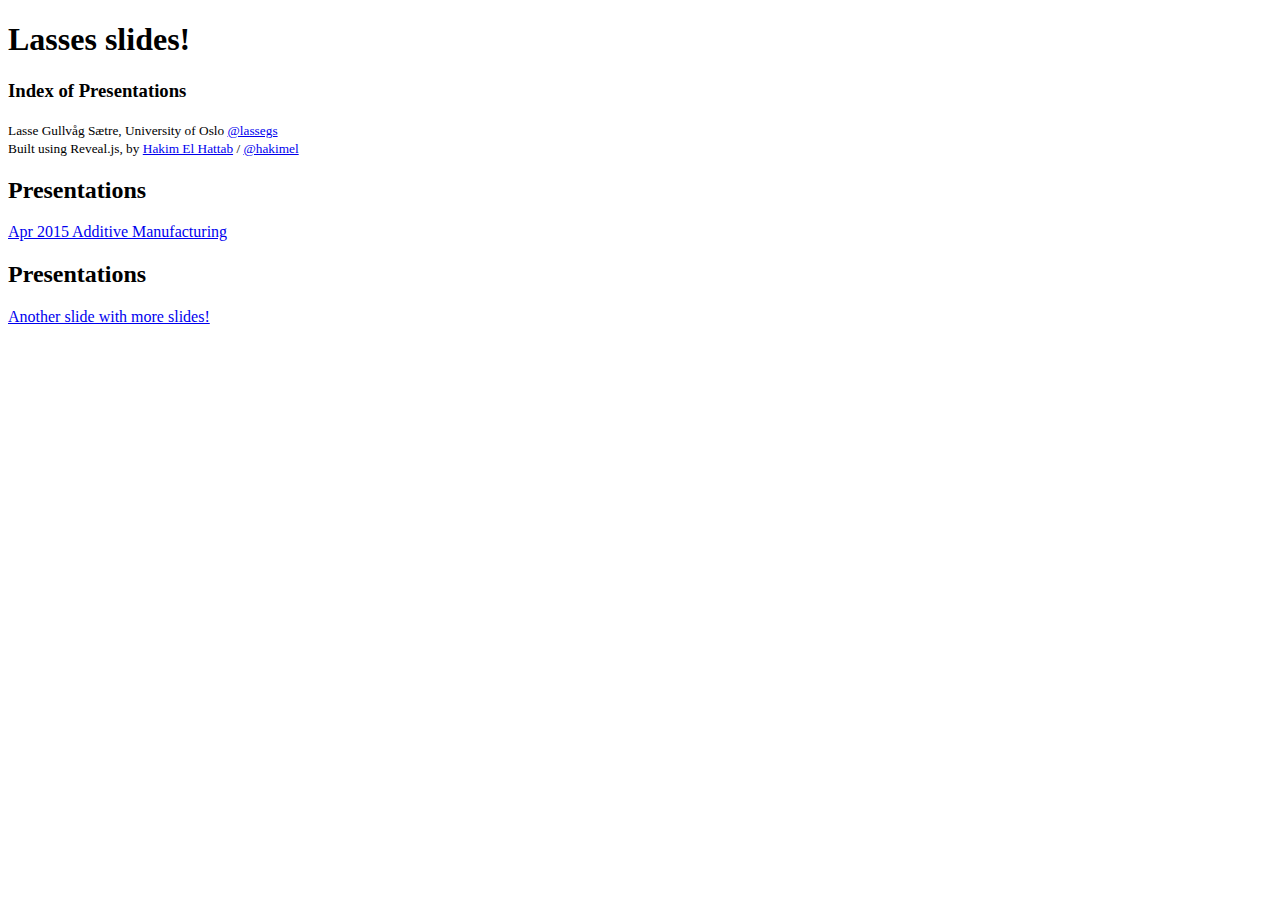
==== index.html @ 58d63dac "Personalized" ====
<!doctype html>
<html lang="en">

	<head>
		<meta charset="utf-8">

		<title>Shawn Graham</title>

		<meta name="description" content="Made with Reveal.JS, A framework for easily creating beautiful presentations using HTML, by Hakim El Hattab">
		<meta name="author" content="Shawn Graham">

		<meta name="apple-mobile-web-app-capable" content="yes" />
		<meta name="apple-mobile-web-app-status-bar-style" content="black-translucent" />

		<meta name="viewport" content="width=device-width, initial-scale=1.0, maximum-scale=1.0, user-scalable=no">

		<link rel="stylesheet" href="css/reveal.min.css">
		<link rel="stylesheet" href="css/theme/default.css" id="night">

		<!-- For syntax highlighting -->
		<link rel="stylesheet" href="lib/css/zenburn.css">

		<!-- If the query includes 'print-pdf', include the PDF print sheet -->
		<script>
			if( window.location.search.match( /print-pdf/gi ) ) {
				var link = document.createElement( 'link' );
				link.rel = 'stylesheet';
				link.type = 'text/css';
				link.href = 'css/print/pdf.css';
				document.getElementsByTagName( 'head' )[0].appendChild( link );
			}
		</script>

		<!--[if lt IE 9]>
		<script src="lib/js/html5shiv.js"></script>
		<![endif]-->
	</head>

	<body>

		<div class="reveal">

			<!-- Any section element inside of this container is displayed as a slide -->
			<div class="slides">
				<section>
					<h1>Lasses slides!</h1>
					<h3>Index of Presentations</h3>
					<p>
						<small>Lasse Gullvåg Sætre, University of Oslo <a href="http://twitter.com/lassegs">@lassegs</a></small>
						<br>
						<small>Built using Reveal.js, by <a href="http://hakim.se">Hakim El Hattab</a> / <a href="http://twitter.com/hakimel">@hakimel</a></small>
					</p>
				</section>

				<section>
					<h2>Presentations</h2>
					<p>
						<a href="http://folk.uio.no/lassegsa/presentations/additivmanufaktur.html">Apr 2015 Additive Manufacturing </a>
					</p>	

					
				</section>
				<section>
					<h2>Presentations</h2>
					<p><a href="#">Another slide with more slides!</a>
					</p>
					
				</section>
				
			</div>

		</div>

		<script src="lib/js/head.min.js"></script>
		<script src="js/reveal.min.js"></script>

		<script>

			// Full list of configuration options available here:
			// https://github.com/hakimel/reveal.js#configuration
			Reveal.initialize({
				controls: true,
				progress: true,
				history: true,
				center: true,

				theme: Reveal.getQueryHash().theme, // available themes are in /css/theme
				transition: Reveal.getQueryHash().transition || 'default', // default/cube/page/concave/zoom/linear/fade/none

				// Parallax scrolling
				parallaxBackgroundImage: 'https://s3.amazonaws.com/hakim-static/reveal-js/reveal-parallax-1.jpg',
				parallaxBackgroundSize: '2100px 900px',

				// Optional libraries used to extend on reveal.js
				dependencies: [
					{ src: 'lib/js/classList.js', condition: function() { return !document.body.classList; } },
					{ src: 'plugin/markdown/marked.js', condition: function() { return !!document.querySelector( '[data-markdown]' ); } },
					{ src: 'plugin/markdown/markdown.js', condition: function() { return !!document.querySelector( '[data-markdown]' ); } },
					{ src: 'plugin/highlight/highlight.js', async: true, callback: function() { hljs.initHighlightingOnLoad(); } },
					{ src: 'plugin/zoom-js/zoom.js', async: true, condition: function() { return !!document.body.classList; } },
					{ src: 'plugin/notes/notes.js', async: true, condition: function() { return !!document.body.classList; } }
				]
			});

		</script>

	</body>
</html>
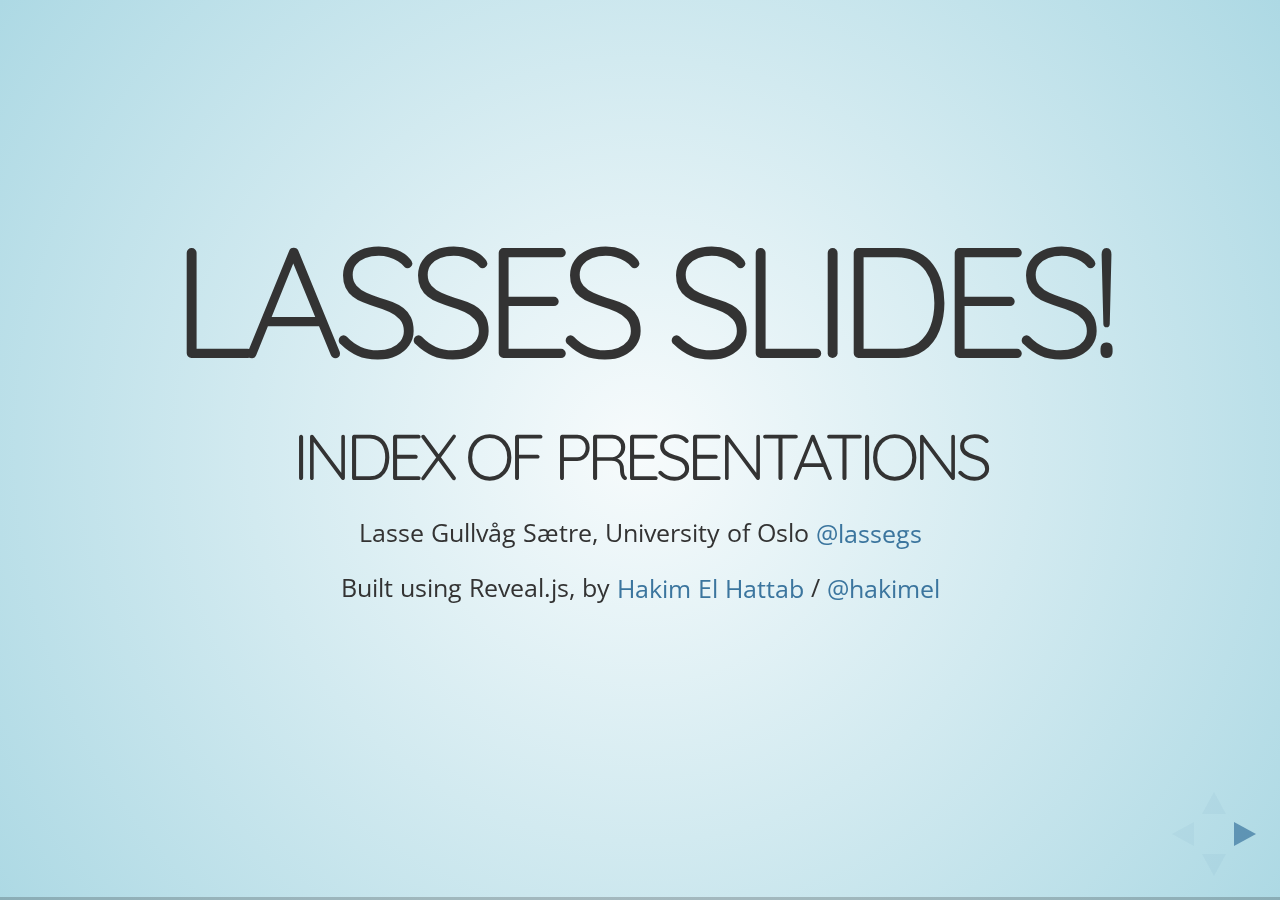
==== commit 5867f131: "fixed presentaitons index.html paths to css" ====
--- a/index.html
+++ b/index.html
@@ -4,10 +4,10 @@
 	<head>
 		<meta charset="utf-8">
 
-		<title>Shawn Graham</title>
+		<title>Lasse Gullvåg Sætre</title>
 
 		<meta name="description" content="Made with Reveal.JS, A framework for easily creating beautiful presentations using HTML, by Hakim El Hattab">
-		<meta name="author" content="Shawn Graham">
+		<meta name="author" content="Lasse Gullvåg Sætre">
 
 		<meta name="apple-mobile-web-app-capable" content="yes" />
 		<meta name="apple-mobile-web-app-status-bar-style" content="black-translucent" />
@@ -15,7 +15,7 @@
 		<meta name="viewport" content="width=device-width, initial-scale=1.0, maximum-scale=1.0, user-scalable=no">
 
 		<link rel="stylesheet" href="css/reveal.min.css">
-		<link rel="stylesheet" href="css/theme/default.css" id="night">
+			<link rel="stylesheet" href="css/theme/sky.css" id="theme">
 
 		<!-- For syntax highlighting -->
 		<link rel="stylesheet" href="lib/css/zenburn.css">
@@ -88,8 +88,8 @@
 				transition: Reveal.getQueryHash().transition || 'default', // default/cube/page/concave/zoom/linear/fade/none
 
 				// Parallax scrolling
-				parallaxBackgroundImage: 'https://s3.amazonaws.com/hakim-static/reveal-js/reveal-parallax-1.jpg',
-				parallaxBackgroundSize: '2100px 900px',
+				parallaxBackgroundImage: 'http://s006.radikal.ru/i215/1010/ec/c29bf435b98b.jpg',
+				parallaxBackgroundSize: '2100px',
 
 				// Optional libraries used to extend on reveal.js
 				dependencies: [
--- a/css/theme/sky.css
+++ b/css/theme/sky.css
@@ -0,0 +1,294 @@
+/**
+ * Sky theme for reveal.js.
+ *
+ * Copyright (C) 2011-2012 Hakim El Hattab, http://hakim.se
+ */
+@import url(https://fonts.googleapis.com/css?family=Quicksand:400,700,400italic,700italic);
+@import url(https://fonts.googleapis.com/css?family=Open+Sans:400italic,700italic,400,700);
+.reveal a {
+  line-height: 1.3em; }
+
+/*********************************************
+ * GLOBAL STYLES
+ *********************************************/
+body {
+  background: #add9e4;
+  background: -moz-radial-gradient(center, circle cover, #f7fbfc 0%, #add9e4 100%);
+  background: -webkit-gradient(radial, center center, 0px, center center, 100%, color-stop(0%, #f7fbfc), color-stop(100%, #add9e4));
+  background: -webkit-radial-gradient(center, circle cover, #f7fbfc 0%, #add9e4 100%);
+  background: -o-radial-gradient(center, circle cover, #f7fbfc 0%, #add9e4 100%);
+  background: -ms-radial-gradient(center, circle cover, #f7fbfc 0%, #add9e4 100%);
+  background: radial-gradient(center, circle cover, #f7fbfc 0%, #add9e4 100%);
+  background-color: #f7fbfc; }
+
+.reveal {
+  font-family: "Open Sans", sans-serif;
+  font-size: 36px;
+  font-weight: normal;
+  color: #333; }
+
+::selection {
+  color: #fff;
+  background: #134674;
+  text-shadow: none; }
+
+.reveal .slides > section,
+.reveal .slides > section > section {
+  line-height: 1.3;
+  font-weight: inherit; }
+
+/*********************************************
+ * HEADERS
+ *********************************************/
+.reveal h1,
+.reveal h2,
+.reveal h3,
+.reveal h4,
+.reveal h5,
+.reveal h6 {
+  margin: 0 0 20px 0;
+  color: #333;
+  font-family: "Quicksand", sans-serif;
+  font-weight: normal;
+  line-height: 1.2;
+  letter-spacing: -0.08em;
+  text-transform: uppercase;
+  text-shadow: none;
+  word-wrap: break-word; }
+
+.reveal h1 {
+  font-size: 3.77em; }
+
+.reveal h2 {
+  font-size: 2.11em; }
+
+.reveal h3 {
+  font-size: 1.55em; }
+
+.reveal h4 {
+  font-size: 1em; }
+
+.reveal h1 {
+  text-shadow: none; }
+
+/*********************************************
+ * OTHER
+ *********************************************/
+.reveal p {
+  margin: 20px 0;
+  line-height: 1.3; }
+
+/* Ensure certain elements are never larger than the slide itself */
+.reveal img,
+.reveal video,
+.reveal iframe {
+  max-width: 95%;
+  max-height: 95%; }
+
+.reveal strong,
+.reveal b {
+  font-weight: bold; }
+
+.reveal em {
+  font-style: italic; }
+
+.reveal ol,
+.reveal dl,
+.reveal ul {
+  display: inline-block;
+  text-align: left;
+  margin: 0 0 0 1em; }
+
+.reveal ol {
+  list-style-type: decimal; }
+
+.reveal ul {
+  list-style-type: disc; }
+
+.reveal ul ul {
+  list-style-type: square; }
+
+.reveal ul ul ul {
+  list-style-type: circle; }
+
+.reveal ul ul,
+.reveal ul ol,
+.reveal ol ol,
+.reveal ol ul {
+  display: block;
+  margin-left: 40px; }
+
+.reveal dt {
+  font-weight: bold; }
+
+.reveal dd {
+  margin-left: 40px; }
+
+.reveal q,
+.reveal blockquote {
+  quotes: none; }
+
+.reveal blockquote {
+  display: block;
+  position: relative;
+  width: 70%;
+  margin: 20px auto;
+  padding: 5px;
+  font-style: italic;
+  background: rgba(255, 255, 255, 0.05);
+  box-shadow: 0px 0px 2px rgba(0, 0, 0, 0.2); }
+
+.reveal blockquote p:first-child,
+.reveal blockquote p:last-child {
+  display: inline-block; }
+
+.reveal q {
+  font-style: italic; }
+
+.reveal pre {
+  display: block;
+  position: relative;
+  width: 90%;
+  margin: 20px auto;
+  text-align: left;
+  font-size: 0.55em;
+  font-family: monospace;
+  line-height: 1.2em;
+  word-wrap: break-word;
+  box-shadow: 0px 0px 6px rgba(0, 0, 0, 0.3); }
+
+.reveal code {
+  font-family: monospace; }
+
+.reveal pre code {
+  display: block;
+  padding: 5px;
+  overflow: auto;
+  max-height: 400px;
+  word-wrap: normal; }
+
+.reveal table {
+  margin: auto;
+  border-collapse: collapse;
+  border-spacing: 0; }
+
+.reveal table th {
+  font-weight: bold; }
+
+.reveal table th,
+.reveal table td {
+  text-align: left;
+  padding: 0.2em 0.5em 0.2em 0.5em;
+  border-bottom: 1px solid; }
+
+.reveal table th[align="center"],
+.reveal table td[align="center"] {
+  text-align: center; }
+
+.reveal table th[align="right"],
+.reveal table td[align="right"] {
+  text-align: right; }
+
+.reveal table tbody tr:last-child th,
+.reveal table tbody tr:last-child td {
+  border-bottom: none; }
+
+.reveal sup {
+  vertical-align: super; }
+
+.reveal sub {
+  vertical-align: sub; }
+
+.reveal small {
+  display: inline-block;
+  font-size: 0.6em;
+  line-height: 1.2em;
+  vertical-align: top; }
+
+.reveal small * {
+  vertical-align: top; }
+
+/*********************************************
+ * LINKS
+ *********************************************/
+.reveal a {
+  color: #3b759e;
+  text-decoration: none;
+  -webkit-transition: color .15s ease;
+  -moz-transition: color .15s ease;
+  transition: color .15s ease; }
+
+.reveal a:hover {
+  color: #74a7cb;
+  text-shadow: none;
+  border: none; }
+
+.reveal .roll span:after {
+  color: #fff;
+  background: #264c66; }
+
+/*********************************************
+ * IMAGES
+ *********************************************/
+.reveal section img {
+  margin: 15px 0px;
+  background: rgba(255, 255, 255, 0.12);
+  border: 4px solid #333;
+  box-shadow: 0 0 10px rgba(0, 0, 0, 0.15); }
+
+.reveal section img.plain {
+  border: 0;
+  box-shadow: none; }
+
+.reveal a img {
+  -webkit-transition: all .15s linear;
+  -moz-transition: all .15s linear;
+  transition: all .15s linear; }
+
+.reveal a:hover img {
+  background: rgba(255, 255, 255, 0.2);
+  border-color: #3b759e;
+  box-shadow: 0 0 20px rgba(0, 0, 0, 0.55); }
+
+/*********************************************
+ * NAVIGATION CONTROLS
+ *********************************************/
+.reveal .controls .navigate-left,
+.reveal .controls .navigate-left.enabled {
+  border-right-color: #3b759e; }
+
+.reveal .controls .navigate-right,
+.reveal .controls .navigate-right.enabled {
+  border-left-color: #3b759e; }
+
+.reveal .controls .navigate-up,
+.reveal .controls .navigate-up.enabled {
+  border-bottom-color: #3b759e; }
+
+.reveal .controls .navigate-down,
+.reveal .controls .navigate-down.enabled {
+  border-top-color: #3b759e; }
+
+.reveal .controls .navigate-left.enabled:hover {
+  border-right-color: #74a7cb; }
+
+.reveal .controls .navigate-right.enabled:hover {
+  border-left-color: #74a7cb; }
+
+.reveal .controls .navigate-up.enabled:hover {
+  border-bottom-color: #74a7cb; }
+
+.reveal .controls .navigate-down.enabled:hover {
+  border-top-color: #74a7cb; }
+
+/*********************************************
+ * PROGRESS BAR
+ *********************************************/
+.reveal .progress {
+  background: rgba(0, 0, 0, 0.2); }
+
+.reveal .progress span {
+  background: #3b759e;
+  -webkit-transition: width 800ms cubic-bezier(0.26, 0.86, 0.44, 0.985);
+  -moz-transition: width 800ms cubic-bezier(0.26, 0.86, 0.44, 0.985);
+  transition: width 800ms cubic-bezier(0.26, 0.86, 0.44, 0.985); }
--- a/lib/css/zenburn.css
+++ b/lib/css/zenburn.css
@@ -0,0 +1,80 @@
+/*
+
+Zenburn style from voldmar.ru (c) Vladimir Epifanov <voldmar@voldmar.ru>
+based on dark.css by Ivan Sagalaev
+
+*/
+
+.hljs {
+  display: block;
+  overflow-x: auto;
+  padding: 0.5em;
+  background: #3f3f3f;
+  color: #dcdcdc;
+}
+
+.hljs-keyword,
+.hljs-selector-tag,
+.hljs-tag {
+  color: #e3ceab;
+}
+
+.hljs-template-tag {
+  color: #dcdcdc;
+}
+
+.hljs-number {
+  color: #8cd0d3;
+}
+
+.hljs-variable,
+.hljs-template-variable,
+.hljs-attribute {
+  color: #efdcbc;
+}
+
+.hljs-literal {
+  color: #efefaf;
+}
+
+.hljs-subst {
+  color: #8f8f8f;
+}
+
+.hljs-title,
+.hljs-name,
+.hljs-selector-id,
+.hljs-selector-class,
+.hljs-section,
+.hljs-type {
+  color: #efef8f;
+}
+
+.hljs-symbol,
+.hljs-bullet,
+.hljs-link {
+  color: #dca3a3;
+}
+
+.hljs-deletion,
+.hljs-string,
+.hljs-built_in,
+.hljs-builtin-name {
+  color: #cc9393;
+}
+
+.hljs-addition,
+.hljs-comment,
+.hljs-quote,
+.hljs-meta {
+  color: #7f9f7f;
+}
+
+
+.hljs-emphasis {
+  font-style: italic;
+}
+
+.hljs-strong {
+  font-weight: bold;
+}
